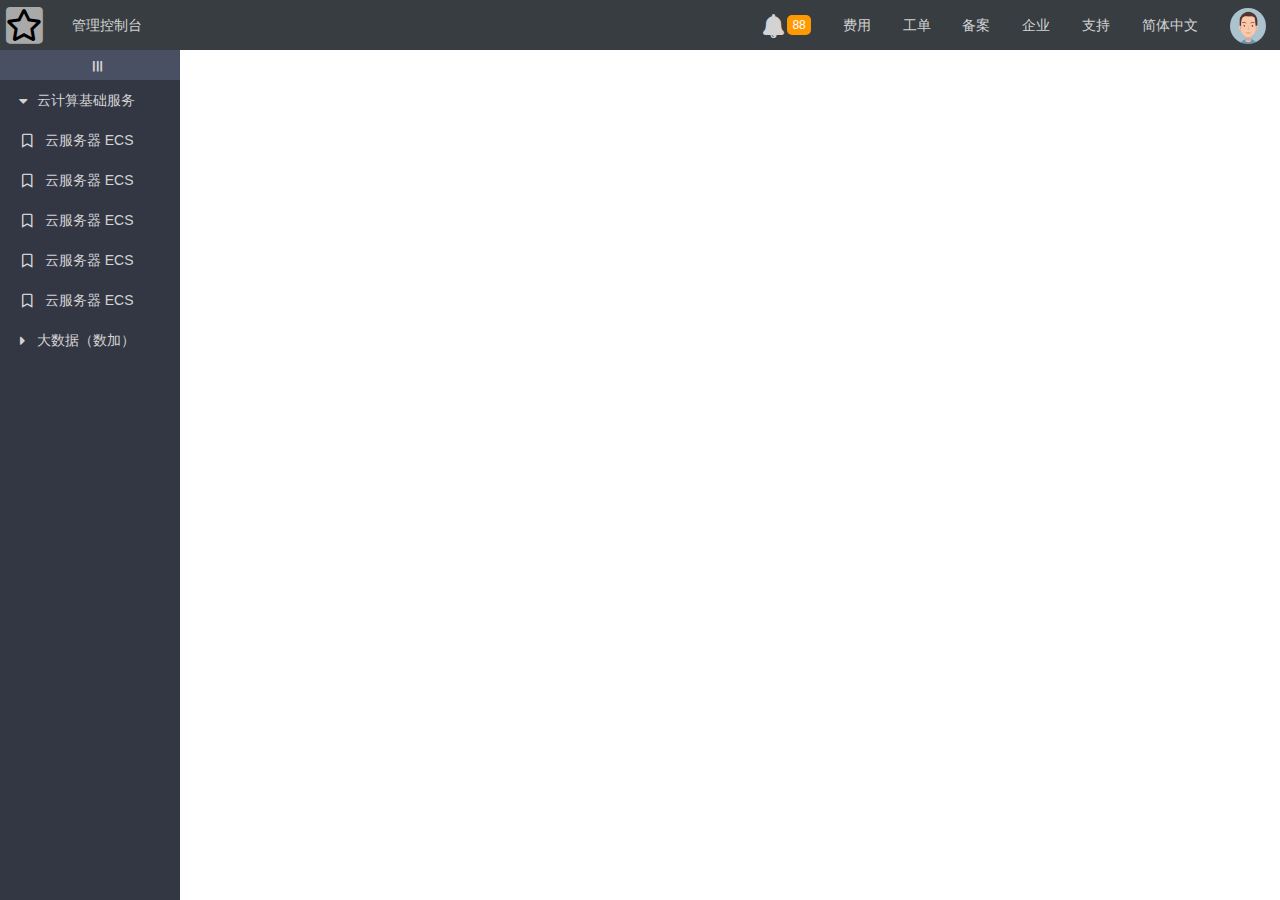
==== console.html @ 64facf03 "2018-03-04" ====
<!DOCTYPE HTML>
<html>

<head>
    <meta charset="utf-8">
    <meta name="renderer" content="webkit|ie-comp|ie-stand">
    <meta http-equiv="X-UA-Compatible" content="IE=edge,chrome=1">
    <meta name="viewport" content="width=device-width,initial-scale=1,minimum-scale=1.0,maximum-scale=1.0,user-scalable=no" />
    <meta http-equiv="Cache-Control" content="no-siteapp" />

    
    <script src="lib/jquery-3.3.1/jquery-3.3.1.min.js"></script>

    <link rel="Bookmark" href="favicon.ico">
    <link rel="Shortcut Icon" href="favicon.ico" />

    <link rel="stylesheet" type="text/css" href="site.css" />

    <title>Simple UI - Console</title>

    <style type="text/css">
        .topbar {
            background-color: #373d41;
            height: 50px;
            width: 100%;
        }

        .topbar .left {
            float: left;
        }

        .topbar .right {
            float: right;
        }

        .topbar .area {
            line-height: 50px;
            height: 50px;
            margin: 0px 2px;
            display: inline-block;
            vertical-align: middle;
            color: white;
            text-align: center;
            font-size: 14px;
            padding: 0px 12px;
            cursor: pointer;
            color: lightgrey;
        }

        .topbar .area:hover {
            background: #2a2f32;
            color: white;
        }

        .topbar .area a {
            color: lightgrey;
            text-decoration-line: none;
        }

        .topbar .area a:hover {
            color: white;
        }

        .topbar .logo {
            width: 50px;
            height: 50px;
            padding: 4px;
        }

        .topbar .logo a,
        .topbar .notice a {
            display: block;
            position: relative;

        }

        .topbar .notice i {
            vertical-align: middle;
            font-size: 24px;
            color: lightgray;
        }

        .topbar .notice-num {
            font-size: 12px;
            color: #fff;
            background: #f90;
            border-radius: 5px;
            padding: 2px 5px;
            display: inline-block;
            margin-top: 15px;
            line-height: 16px;
            vertical-align: top;
            text-align: center;
        }

        .topbar .user {
            width: 36px;
            height: 36px;
            border-radius: 18px;
            vertical-align: middle;
        }

        .sidebar {
            position: fixed;
            width: 180px;
            top: 50px;
            bottom: 0;
            left: 0;
            background-color: #333744;
            z-index: 109;
        }

        .sidebar .fold {
            height: 30px;
            width: 100%;
            background: #4a5064;
            color: lightgray;
            text-align: center;
            line-height: 30px!important;
            font-size: 12px;
            cursor: pointer;
        }

        .sidebar .fold:hover {
            color: white;
        }

        .sidebar .nav {
            width: 100%;
            overflow-x: hidden;
            overflow-y: auto;
        }

        .sidebar .title {
            line-height: 40px;
            cursor: pointer;
            color: lightgray
        }

        .sidebar .title:hover,
        .sidebar a:hover {
            color: white;
        }

        .sidebar i {
            margin: 0 8px 0 20px;
            vertical-align: middle;
        }

        .sidebar .nav{
            overflow: hidden;
        }

        .sidebar .nav ul {
            list-style: none;
            width: 200px;
            margin: 0px;
            padding: 0px;
            transition: height 0.2s ease;   
        }

        .sidebar .nav li{
            line-height: 40px;
            margin-left: 2px;
            padding: 0px;
        }

        .sidebar .nav ul a {
            display: block;
            width: 100%;
            color: lightgray;
            text-decoration-line: none;
        }
        .sidebar .nav ul a:hover{
            color: white;
        }

        .sidebar .nav.collapse{
            display:block;
        }
        .sidebar .nav.collapse ul{
            height: 0px!important;
        }

        .frame {
            position: absolute;
            top: 50px;
            bottom: 0px;
            background-color: #000;
            z-index: 100;
        }
    </style>

    <script>
        function navClick(nav)
        {
            if ($(nav).hasClass("collapse")){
                $(".nav").addClass("collapse");
                $(".nav .title i").removeClass("fa-rotate-90");
                
                $(nav).removeClass("collapse");
                $(nav).find(".title i").addClass("fa-rotate-90");
            }
            else {
                $(nav).addClass("collapse");
                $(nav).find(".title i").removeClass("fa-rotate-90");
            }
        }
    
    </script>
</head>

<body>
    <div class="topbar">
        <div class="left">
            <div class="area logo">
                <a href="index.html">
                    <i class="fas fa-square" style="color:darkgray; font-size:42px; position:absolute; left:0px; top:0px;"></i>
                    <i class="far fa-star" style="color:black; font-size:32px; position:absolute; left:0px; top:5px; "></i>
                </a>
            </div>

            <div class="area">
                <a href="console.html">管理控制台</a>
            </div>
        </div>

        <div class="right">
            <div class="area notice">
                <a href="#">
                    <i class="fas fa-bell"></i>
                    <span class="notice-num">88</span>
                </a>
            </div>

            <div class="area">费用</div>
            <div class="area">工单</div>
            <div class="area">备案</div>
            <div class="area">企业</div>
            <div class="area">支持</div>
            <div class="area">简体中文</div>
            <div class="area">
                <img class="user" src="./res/default_handsome.jpg" />
            </div>
        </div>


    </div>
    <div class="sidebar">
        <div class="fold">
            <i class="fas fa-bars fa-rotate-90"></i>
        </div>

        <div class="nav" id="nav01">

            <div class="title" onclick="navClick(nav01)">
                <i class="fas fa-caret-right fa-rotate-90"></i>
                <span class="sidebar-title-text">云计算基础服务</span>
                <span class="sidebar-manage">
                    <a class="topbar-sidebar-setup"></a>
                </span>
            </div>

            <ul style="height:200px;">
                <li>
                    <a href="#">
                        <i class="far fa-bookmark"></i>
                        <span>云服务器 ECS&nbsp;</span>
                    </a>
                </li>
                <li>
                    <a href="#">
                        <i class="far fa-bookmark"></i>
                        <span>云服务器 ECS&nbsp;</span>
                    </a>
                </li>
                <li>
                    <a href="#">
                        <i class="far fa-bookmark"></i>
                        <span>云服务器 ECS&nbsp;</span>
                    </a>
                </li>
                <li>
                    <a href="#">
                        <i class="far fa-bookmark"></i>
                        <span>云服务器 ECS&nbsp;</span>
                    </a>
                </li>
                <li>
                    <a href="#">
                        <i class="far fa-bookmark"></i>
                        <span>云服务器 ECS&nbsp;</span>
                    </a>
                </li>
            </ul>
        </div>

        <div class="nav collapse" id="nav02">
        
            <div class="title" onclick="navClick(nav02)">
                <i class="fas fa-caret-right"></i>
                <span class="sidebar-title-text">大数据（数加）</span>
                <span class="sidebar-manage">
                    <a class="topbar-sidebar-setup"></a>
                </span>
            </div>
        
            <ul style="height:100px;">
                <li>
                    <a href="#">
                        <i class="far fa-bookmark"></i>
                        <span>云服务器 ECS&nbsp;</span>
                    </a>
                </li>
                <li>
                    <a href="#">
                        <i class="far fa-bookmark"></i>
                        <span>云服务器 ECS&nbsp;</span>
                    </a>
                </li>
            </ul>
        </div>


    </div>

    <div class="frame">
        3
    </div>
</body>

</html>
---- site.css ----
@import url("lib/bootstrap-3.3.7-dist/css/bootstrap.min.css");
@import url("lib/fontawesome-free-5.0.8/css/fontawesome-all.min.css");
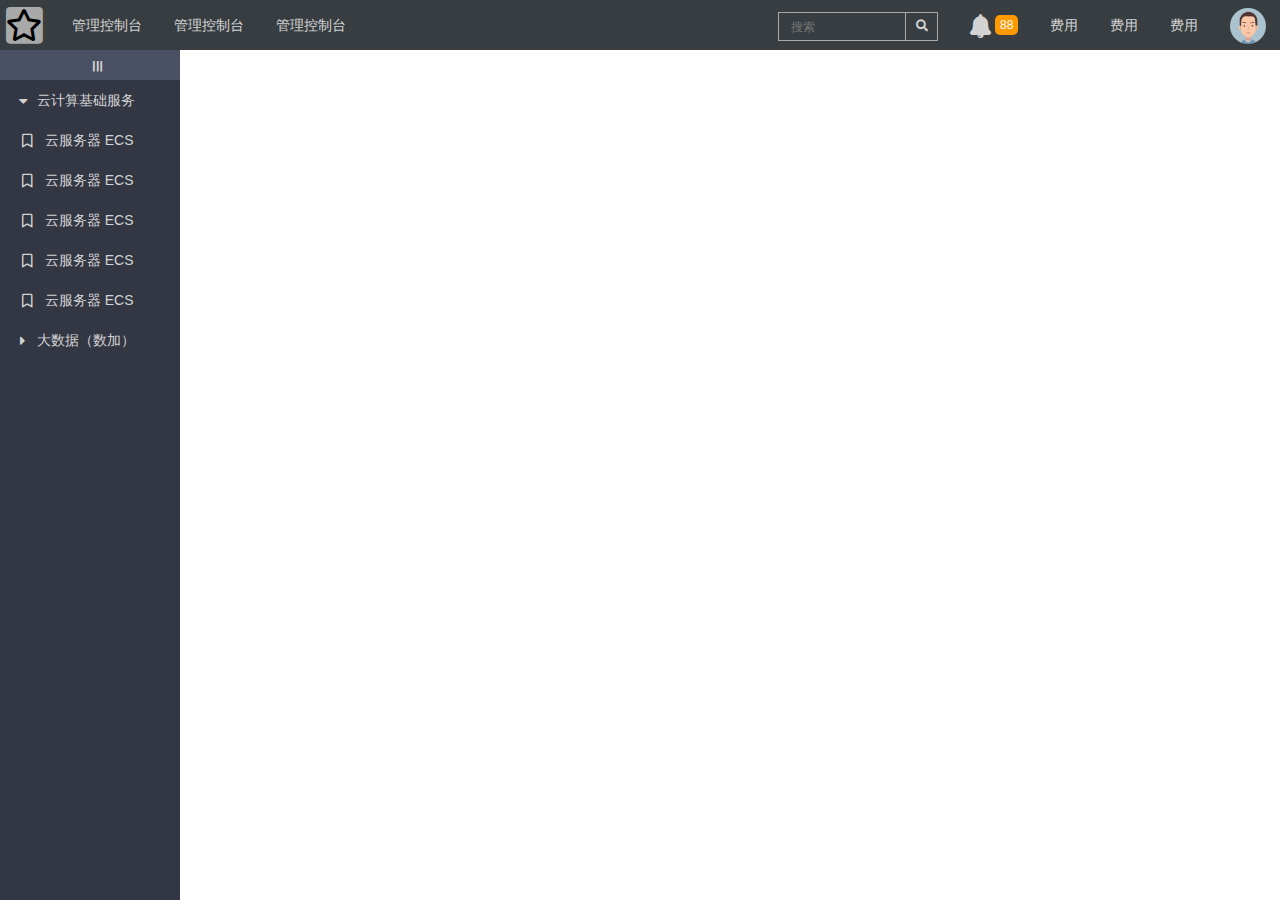
==== commit 8931b146: "2018-03-15" ====
--- a/console.html
+++ b/console.html
@@ -8,206 +8,27 @@
     <meta name="viewport" content="width=device-width,initial-scale=1,minimum-scale=1.0,maximum-scale=1.0,user-scalable=no" />
     <meta http-equiv="Cache-Control" content="no-siteapp" />
 
-    
+
     <script src="lib/jquery-3.3.1/jquery-3.3.1.min.js"></script>
 
     <link rel="Bookmark" href="favicon.ico">
     <link rel="Shortcut Icon" href="favicon.ico" />
 
     <link rel="stylesheet" type="text/css" href="site.css" />
+    <link rel="stylesheet" type="text/css" href="console.css" />
 
     <title>Simple UI - Console</title>
 
-    <style type="text/css">
-        .topbar {
-            background-color: #373d41;
-            height: 50px;
-            width: 100%;
-        }
-
-        .topbar .left {
-            float: left;
-        }
-
-        .topbar .right {
-            float: right;
-        }
-
-        .topbar .area {
-            line-height: 50px;
-            height: 50px;
-            margin: 0px 2px;
-            display: inline-block;
-            vertical-align: middle;
-            color: white;
-            text-align: center;
-            font-size: 14px;
-            padding: 0px 12px;
-            cursor: pointer;
-            color: lightgrey;
-        }
-
-        .topbar .area:hover {
-            background: #2a2f32;
-            color: white;
-        }
-
-        .topbar .area a {
-            color: lightgrey;
-            text-decoration-line: none;
-        }
-
-        .topbar .area a:hover {
-            color: white;
-        }
-
-        .topbar .logo {
-            width: 50px;
-            height: 50px;
-            padding: 4px;
-        }
-
-        .topbar .logo a,
-        .topbar .notice a {
-            display: block;
-            position: relative;
-
-        }
-
-        .topbar .notice i {
-            vertical-align: middle;
-            font-size: 24px;
-            color: lightgray;
-        }
-
-        .topbar .notice-num {
-            font-size: 12px;
-            color: #fff;
-            background: #f90;
-            border-radius: 5px;
-            padding: 2px 5px;
-            display: inline-block;
-            margin-top: 15px;
-            line-height: 16px;
-            vertical-align: top;
-            text-align: center;
-        }
-
-        .topbar .user {
-            width: 36px;
-            height: 36px;
-            border-radius: 18px;
-            vertical-align: middle;
-        }
-
-        .sidebar {
-            position: fixed;
-            width: 180px;
-            top: 50px;
-            bottom: 0;
-            left: 0;
-            background-color: #333744;
-            z-index: 109;
-        }
-
-        .sidebar .fold {
-            height: 30px;
-            width: 100%;
-            background: #4a5064;
-            color: lightgray;
-            text-align: center;
-            line-height: 30px!important;
-            font-size: 12px;
-            cursor: pointer;
-        }
-
-        .sidebar .fold:hover {
-            color: white;
-        }
-
-        .sidebar .nav {
-            width: 100%;
-            overflow-x: hidden;
-            overflow-y: auto;
-        }
-
-        .sidebar .title {
-            line-height: 40px;
-            cursor: pointer;
-            color: lightgray
-        }
-
-        .sidebar .title:hover,
-        .sidebar a:hover {
-            color: white;
-        }
-
-        .sidebar i {
-            margin: 0 8px 0 20px;
-            vertical-align: middle;
-        }
-
-        .sidebar .nav{
-            overflow: hidden;
-        }
-
-        .sidebar .nav ul {
-            list-style: none;
-            width: 200px;
-            margin: 0px;
-            padding: 0px;
-            transition: height 0.2s ease;   
-        }
-
-        .sidebar .nav li{
-            line-height: 40px;
-            margin-left: 2px;
-            padding: 0px;
-        }
-
-        .sidebar .nav ul a {
-            display: block;
-            width: 100%;
-            color: lightgray;
-            text-decoration-line: none;
-        }
-        .sidebar .nav ul a:hover{
-            color: white;
-        }
-
-        .sidebar .nav.collapse{
-            display:block;
-        }
-        .sidebar .nav.collapse ul{
-            height: 0px!important;
-        }
-
-        .frame {
-            position: absolute;
-            top: 50px;
-            bottom: 0px;
-            background-color: #000;
-            z-index: 100;
-        }
-    </style>
-
     <script>
-        function navClick(nav)
-        {
-            if ($(nav).hasClass("collapse")){
-                $(".nav").addClass("collapse");
-                $(".nav .title i").removeClass("fa-rotate-90");
-                
-                $(nav).removeClass("collapse");
-                $(nav).find(".title i").addClass("fa-rotate-90");
-            }
-            else {
-                $(nav).addClass("collapse");
-                $(nav).find(".title i").removeClass("fa-rotate-90");
-            }
-        }
-    
+        $(function () {
+            $(".topbar .area").hover(function (e) {
+                $(".topbar .area").addClass("hide-menu");
+                $(e.target).removeClass("hide-menu");
+            });
+
+        })
     </script>
+
 </head>
 
 <body>
@@ -223,9 +44,25 @@
             <div class="area">
                 <a href="console.html">管理控制台</a>
             </div>
+
+            <div class="area">
+                <a href="console.html">管理控制台</a>
+            </div>
+
+            <div class="area">
+                <a href="console.html">管理控制台</a>
+            </div>
         </div>
 
         <div class="right">
+            <div class="area">
+                <div class="search" id="topbarSearch">
+                    <input type="text" placeholder="搜索" onfocus="$(topbarSearch).addClass('active')" onblur="$(topbarSearch).removeClass('active')"
+                    />
+                    <i class="fas fa-search"></i>
+                </div>
+            </div>
+
             <div class="area notice">
                 <a href="#">
                     <i class="fas fa-bell"></i>
@@ -233,14 +70,102 @@
                 </a>
             </div>
 
-            <div class="area">费用</div>
-            <div class="area">工单</div>
-            <div class="area">备案</div>
-            <div class="area">企业</div>
-            <div class="area">支持</div>
-            <div class="area">简体中文</div>
-            <div class="area">
+            <div class="area hide-menu">
+                <a href="#">费用</a>
+                <ul style="height:160px">
+                    <li>
+                        <a href="#">充值</a>
+                    </li>
+                    <li>
+                        <a href="#">充值</a>
+                    </li>
+                    <li>
+                        <a href="#">充值</a>
+                    </li>
+                    <li>
+                        <span class="separ"></span>
+                        <a href="#">充值</a>
+                    </li>
+                </ul>
+            </div>
+
+            <div class="area hide-menu">
+                <a href="#">费用</a>
+                <ul style="height:160px">
+                    <li>
+                        <a href="#">充值</a>
+                    </li>
+                    <li>
+                        <a href="#">充值</a>
+                    </li>
+                    <li>
+                        <a href="#">充值</a>
+                    </li>
+                    <li>
+                        <span class="separ"></span>
+                        <a href="#">充值</a>
+                    </li>
+                </ul>
+            </div>
+
+            <div class="area hide-menu">
+                <a href="#">费用</a>
+                <ul style="height:120px">
+                    <li>
+                        <a href="#">充值</a>
+                    </li>
+                    <li>
+                        <a href="#">充值</a>
+                    </li>
+                    <li>
+                        <span class="separ"></span>
+                        <a href="#">充值</a>
+                    </li>
+                </ul>
+            </div>
+
+            <div class="area hide-menu">
                 <img class="user" src="./res/default_handsome.jpg" />
+                <div class="user-panel">
+                    <div class="top">
+                        <img class="user" src="./res/default_handsome.jpg" />
+                        <p>puyd@163.com</p>
+                    </div>
+                    <div class="body">
+                        <a href="#">
+                            <i class="fas fa-address-card"></i>
+                            <span>基本资料</span>
+                        </a>
+
+                        <a href="#">
+                            <i class="fas fa-address-card"></i>
+                            <span>基本资料</span>
+                        </a>
+
+                        <a href="#">
+                            <i class="fas fa-address-card"></i>
+                            <span>基本资料</span>
+                        </a>
+
+                        <a href="#">
+                            <i class="fas fa-address-card"></i>
+                            <span>基本资料</span>
+                        </a>
+                        <a href="#">
+                            <i class="fas fa-address-card"></i>
+                            <span>基本资料</span>
+                        </a>
+                        <a href="#">
+                            <i class="fas fa-address-card"></i>
+                            <span>基本资料</span>
+                        </a>
+
+                    </div>
+                    <div class="bottom">
+                        <a href="index.html">退出管理控制台</a>
+                    </div>
+
+                </div>
             </div>
         </div>
 
@@ -251,10 +176,10 @@
             <i class="fas fa-bars fa-rotate-90"></i>
         </div>
 
-        <div class="nav" id="nav01">
-
-            <div class="title" onclick="navClick(nav01)">
-                <i class="fas fa-caret-right fa-rotate-90"></i>
+        <div class="nav">
+
+            <div class="title" onclick="$(this).parent('.nav').toggleClass('collapse')">
+                <i class="fas fa-caret-right"></i>
                 <span class="sidebar-title-text">云计算基础服务</span>
                 <span class="sidebar-manage">
                     <a class="topbar-sidebar-setup"></a>
@@ -295,16 +220,16 @@
             </ul>
         </div>
 
-        <div class="nav collapse" id="nav02">
-        
-            <div class="title" onclick="navClick(nav02)">
+        <div class="nav collapse">
+
+            <div class="title" onclick="$(this).parent('.nav').toggleClass('collapse')">
                 <i class="fas fa-caret-right"></i>
                 <span class="sidebar-title-text">大数据（数加）</span>
                 <span class="sidebar-manage">
                     <a class="topbar-sidebar-setup"></a>
                 </span>
             </div>
-        
+
             <ul style="height:100px;">
                 <li>
                     <a href="#">
--- a/console.css
+++ b/console.css
@@ -0,0 +1,358 @@
+.topbar {
+    background-color: #373d41;
+    height: 50px;
+    width: 100%;
+}
+
+.topbar .left {
+    float: left;
+}
+
+.topbar .right {
+    float: right;
+}
+
+.topbar .area {
+    line-height: 50px;
+    height: 50px;
+    margin: 0px 2px;
+    display: inline-block;
+    vertical-align: middle;
+    color: white;
+    text-align: center;
+    font-size: 14px;
+    padding: 0px 12px;
+    cursor: pointer;
+    color: lightgrey;
+    position: relative;
+}
+
+.topbar .area:hover {
+    background: #2a2f32;
+}
+
+.topbar .area a {
+    color: lightgrey;
+    text-decoration-line: none;
+}
+
+.topbar .area a:hover {
+    color: white;
+}
+
+.topbar .area>ul{
+    position: absolute;
+    list-style: none;
+    top: 100%;
+    right: 0px;
+    width: 140px;
+    overflow: hidden;
+    color: black;
+    background: white;
+    z-index: 10;
+    border: 1px solid darkgray;
+    text-align: left;
+    padding: 0px;
+    transition: height 0.2s ease;
+}
+
+.topbar .area.hide-menu>ul{
+    border: none;
+    height:0!important;
+    
+}
+
+.topbar .area>ul>li{
+    position: relative;
+    line-height: 40px;
+}
+
+.topbar .area>ul>li>.separ{
+    display: block;
+    position: absolute;
+    top: 0px;
+    left: 0px;
+    height: 1px;
+    width: 100%;
+    background: lightgray;
+}
+
+.topbar .area>ul>li>a{
+    display: block;
+    padding: 0px 16px;
+    color: black;
+}
+
+.topbar .area>ul>li>a:hover{
+    background-color: lightgray;
+    color: black;
+}
+
+.topbar .logo {
+    width: 50px;
+    height: 50px;
+    padding: 4px;
+}
+
+.topbar .logo a,
+.topbar .notice a {
+    display: block;
+    position: relative;
+
+}
+
+.topbar .notice i {
+    vertical-align: middle;
+    font-size: 24px;
+    color: lightgray;
+}
+
+.topbar .notice-num {
+    font-size: 12px;
+    color: #fff;
+    background: #f90;
+    border-radius: 5px;
+    padding: 2px 5px;
+    display: inline-block;
+    margin-top: 15px;
+    line-height: 16px;
+    vertical-align: top;
+    text-align: center;
+}
+
+.topbar .area .user {
+    width: 36px;
+    height: 36px;
+    border-radius: 18px;
+    vertical-align: middle;
+}
+
+.topbar .area .user-panel{
+    position: absolute;
+    display: block;
+    top:100%;
+    right: 0px;
+    width: 270px;
+    height: 310px;
+    border: 1px solid lightgray;
+    overflow: hidden;
+    transition: height 0.2s ease;
+}
+
+.topbar .area.hide-menu .user-panel{
+    height: 0px!important;
+    border: none;
+}
+
+.topbar .area .user-panel .top{
+    display: block;
+    width:100%;
+    line-height: 50px;
+    cursor: default;
+}
+
+.topbar .area .user-panel .top p{
+    line-height: 12px;
+    font-size: 12px;
+    color: black;
+}
+
+.topbar .area .user-panel .body{
+    display: block;
+    width:100%;
+    padding: 2px;
+    text-align: center;
+    border-top: 1px solid lightgray;
+    border-bottom: 1px solid lightgray;
+}
+
+.topbar .area .user-panel .body a{
+    display: inline-block;
+    width: 30%;
+    padding: 8px;
+    color: #808080;
+}
+
+.topbar .area .user-panel .body a i{
+    display: block;
+    font-size: 24px;
+    line-height: 50px;
+}
+
+.topbar .area .user-panel .body a span{
+    display: block;
+    font-size: 12px;
+    line-height: 16px;
+}
+
+.topbar .area .user-panel .body a:hover{
+    background-color: #f5f5f5;
+}
+
+.topbar .area .user-panel .bottom{
+    display: block;
+    width:100%;
+    background: lightgray;
+    height: 50px;
+    line-height: 50px;
+}
+
+.topbar .area .user-panel .bottom a{
+    color: #808080;
+}
+
+.topbar .area .user-panel .bottom a:hover{
+    color: black;
+}
+
+
+.topbar .search{
+    width: 160px;
+    position: relative;
+    line-height: 26px;
+    border:1px solid darkgrey;
+    margin: 12px 0px;
+    text-align: left;
+    transition: width 0.2s ease;
+}
+
+.topbar .search:hover,
+.topbar .search.active
+{
+    border-color: aqua;
+    background: black;
+    width: 280px;
+}
+
+.topbar .search input {
+    font-size: 12px;
+    box-sizing: border-box;
+    outline: none;
+    width: 100%;
+    padding: 0px 12px;
+    border: none;
+    background-color: transparent;
+    color: #fff;
+}
+
+.topbar .search i{
+    position: absolute;
+    right: 0px;
+    top: 0px;
+    height: 100%;
+    width: 32px;
+    font-size: 12px;
+    line-height: 26px;
+    text-align: center;
+    border-left: 1px solid darkgray;;
+}
+
+.topbar .search:hover i{
+    color: white;
+}
+
+
+.sidebar {
+    position: fixed;
+    width: 180px;
+    top: 50px;
+    bottom: 0;
+    left: 0;
+    background-color: #333744;
+    z-index: 109;
+    overflow: hidden;
+}
+
+.sidebar .fold {
+    height: 30px;
+    width: 100%;
+    background: #4a5064;
+    color: lightgray;
+    text-align: center;
+    line-height: 30px!important;
+    font-size: 12px;
+    cursor: pointer;
+}
+
+.sidebar .fold:hover {
+    color: white;
+}
+
+.sidebar .nav {
+    width: 100%;
+    overflow-x: hidden;
+    overflow-y: auto;
+}
+
+.sidebar .title {
+    line-height: 40px;
+    cursor: pointer;
+    color: lightgray
+}
+
+.sidebar .title:hover,
+.sidebar a:hover {
+    color: white;
+}
+
+.sidebar i {
+    margin: 0 8px 0 20px;
+    vertical-align: middle;
+}
+
+.sidebar .nav {
+    overflow: hidden;
+}
+
+.sidebar .nav ul {
+    list-style: none;
+    width: 200px;
+    margin: 0px;
+    padding: 0px;
+    transition: height 0.2s ease;
+}
+
+.sidebar .nav li {
+    line-height: 40px;
+    margin-left: 2px;
+    padding: 0px;
+}
+
+.sidebar .nav ul a {
+    display: block;
+    width: 100%;
+    color: lightgray;
+    text-decoration-line: none;
+}
+
+.sidebar .nav ul a:hover,
+.sidebar .nav ul a.active
+{
+    color: white;
+    background-color: rgb(0, 193, 222);
+}
+
+.sidebar .nav .title i{
+    transform: rotate(90deg);
+}
+
+.sidebar .nav.collapse {
+    display: block;
+}
+
+.sidebar .nav.collapse ul {
+    height: 0px!important;
+}
+
+.sidebar .nav.nav.collapse .title i{
+    transform: rotate(0deg);
+}
+
+
+.frame {
+    position: absolute;
+    top: 50px;
+    bottom: 0px;
+    background-color: #000;
+    z-index: 100;
+}
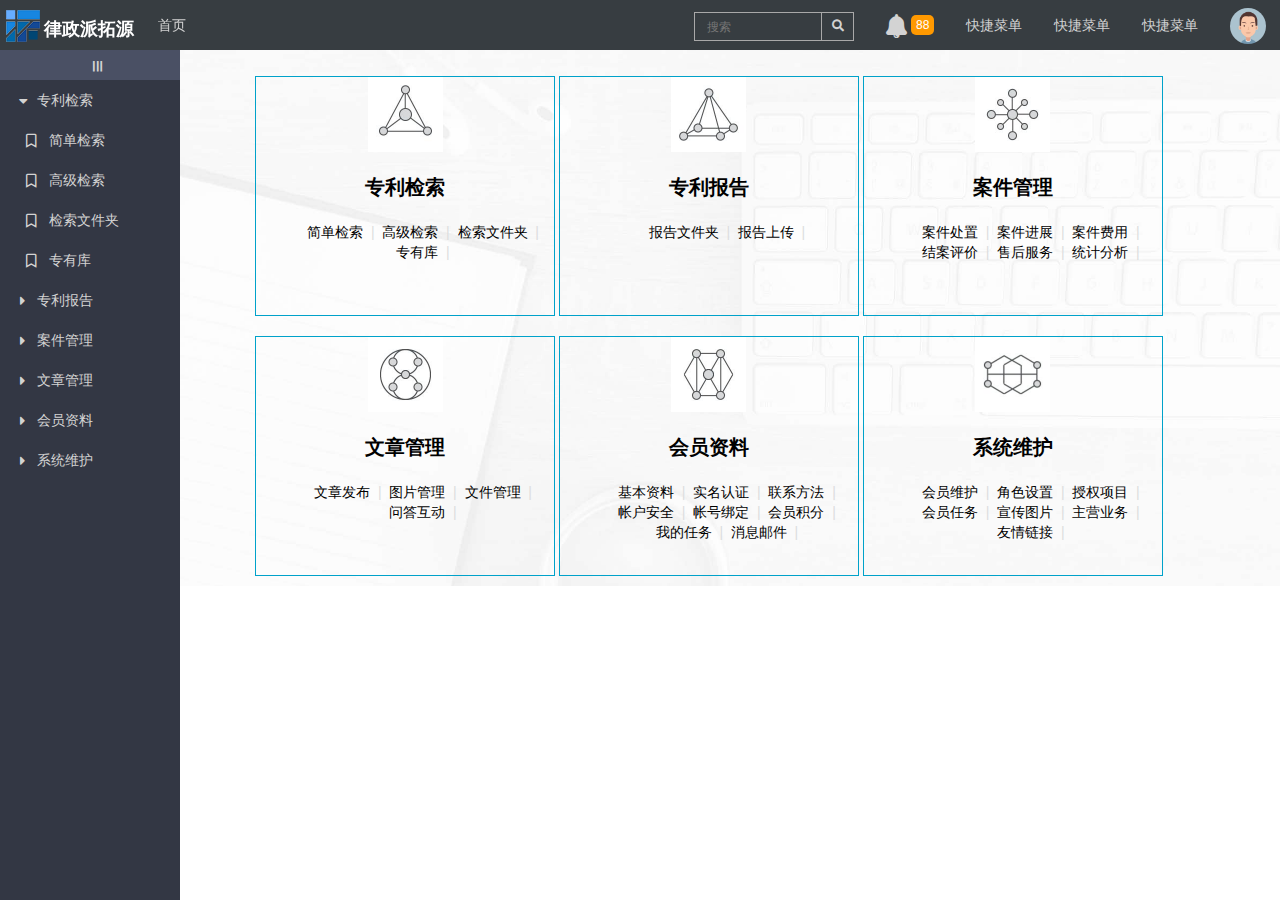
==== commit 1df80842: "2018-03-20" ====
--- a/console.html
+++ b/console.html
@@ -21,9 +21,39 @@
 
     <script>
         $(function () {
-            $(".topbar .area").hover(function (e) {
-                $(".topbar .area").addClass("hide-menu");
-                $(e.target).removeClass("hide-menu");
+            $(".topbar .area").hover((e)=>{
+                var t=e.currentTarget;
+                $(t).removeClass("hide-menu");
+            });
+
+            $(".topbar .area").mouseleave((e)=>{
+                var t=e.currentTarget;
+                $(t).addClass("hide-menu")
+            });
+
+            $(".topbar .area>ul").each((idx,elem)=>{
+                var ul=$(elem);
+                var cnt=ul.children("li").length;
+                var h=cnt*40;
+                ul.css("height",h+"px");
+            });
+
+            
+            $(".sidebar .nav>ul").each((idx,elem)=>{
+                var ul=$(elem);
+                var cnt=ul.children("li").length;
+                var h=cnt*40;
+                ul.css("height",h+"px");
+            });
+
+            $(".sidebar .nav>.title").click((e)=>{
+                var nav=$(e.currentTarget).parent('.nav');
+                var o=nav.hasClass('collapse');
+                $(".sidebar .nav").addClass('collapse');
+                if (o){
+                    nav.removeClass('collapse');
+                }
+                
             });
 
         })
@@ -36,11 +66,20 @@
         <div class="left">
             <div class="area logo">
                 <a href="index.html">
+                    <img src="res/logo-nav.png" style="position: relative; top:-5px"/>
+                    <span>律政派拓源</span>
+                    <!-- 
                     <i class="fas fa-square" style="color:darkgray; font-size:42px; position:absolute; left:0px; top:0px;"></i>
-                    <i class="far fa-star" style="color:black; font-size:32px; position:absolute; left:0px; top:5px; "></i>
+                    <i class="far fa-star" style="color:black; font-size:32px; position:absolute; left:0px; top:5px; "></i> 
+                    -->
                 </a>
             </div>
 
+            <div class="area">
+                <a href="console.html">首页</a>
+            </div>
+
+            <!--
             <div class="area">
                 <a href="console.html">管理控制台</a>
             </div>
@@ -48,10 +87,7 @@
             <div class="area">
                 <a href="console.html">管理控制台</a>
             </div>
-
-            <div class="area">
-                <a href="console.html">管理控制台</a>
-            </div>
+            -->
         </div>
 
         <div class="right">
@@ -63,63 +99,104 @@
                 </div>
             </div>
 
-            <div class="area notice">
+            <div class="area notice hide-menu">
                 <a href="#">
                     <i class="fas fa-bell"></i>
                     <span class="notice-num">88</span>
                 </a>
+
+                <div class="notice-panel">
+                    <div class="arrow"></div>
+                    <div class="wrap">
+                        <div class="notice-header">
+                            <span>站内消息通知</span>
+                            <a href="#">消息接收管理</a>
+                        </div>
+
+                        <ul>
+                            <li class="">
+                                <a href="#">
+                                    <span class="notice-link">【开年首推】采购季全站大发送，多重优惠享不停！</span>
+                                    <span class="notice-time">2018-03-13 18:36</span>
+                                </a>
+                            </li>
+                            <li class="">
+                                <a href="#">
+                                    <span class="notice-link">【开年首推】采购季全站大发送，多重优惠享不停！</span>
+                                    <span class="notice-time">2018-03-13 18:36</span>
+                                </a>
+                            </li>
+                            <li class="">
+                                <a href="#">
+                                    <span class="notice-link">【开年首推】采购季全站大发送，多重优惠享不停！</span>
+                                    <span class="notice-time">2018-03-13 18:36</span>
+                                </a>
+                            </li>
+                            <li class="">
+                                <a href="#">
+                                    <span class="notice-link">【开年首推】采购季全站大发送，多重优惠享不停！</span>
+                                    <span class="notice-time">2018-03-13 18:36</span>
+                                </a>
+                            </li>
+                        </ul>
+                        <div class="bottom">
+                            <a href="#">查看更多</a>
+                        </div>
+
+                    </div>
+                </div>
             </div>
 
             <div class="area hide-menu">
-                <a href="#">费用</a>
+                <a href="#">快捷菜单</a>
                 <ul style="height:160px">
                     <li>
-                        <a href="#">充值</a>
-                    </li>
-                    <li>
-                        <a href="#">充值</a>
-                    </li>
-                    <li>
-                        <a href="#">充值</a>
+                        <a href="#">快捷方式1</a>
+                    </li>
+                    <li>
+                        <a href="#">快捷方式2</a>
+                    </li>
+                    <li>
+                        <a href="#">快捷方式3</a>
                     </li>
                     <li>
                         <span class="separ"></span>
-                        <a href="#">充值</a>
+                        <a href="#">快捷方式4</a>
                     </li>
                 </ul>
             </div>
 
             <div class="area hide-menu">
-                <a href="#">费用</a>
+                <a href="#">快捷菜单</a>
                 <ul style="height:160px">
                     <li>
-                        <a href="#">充值</a>
-                    </li>
-                    <li>
-                        <a href="#">充值</a>
-                    </li>
-                    <li>
-                        <a href="#">充值</a>
+                        <a href="#">快捷方式1</a>
+                    </li>
+                    <li>
+                        <a href="#">快捷方式2</a>
+                    </li>
+                    <li>
+                        <a href="#">快捷方式3</a>
                     </li>
                     <li>
                         <span class="separ"></span>
-                        <a href="#">充值</a>
+                        <a href="#">快捷方式4</a>
                     </li>
                 </ul>
             </div>
 
             <div class="area hide-menu">
-                <a href="#">费用</a>
+                <a href="#">快捷菜单</a>
                 <ul style="height:120px">
                     <li>
-                        <a href="#">充值</a>
-                    </li>
-                    <li>
-                        <a href="#">充值</a>
+                        <a href="#">快捷方式1</a>
+                    </li>
+                    <li>
+                        <a href="#">快捷方式2</a>
                     </li>
                     <li>
                         <span class="separ"></span>
-                        <a href="#">充值</a>
+                        <a href="#">快捷方式3</a>
                     </li>
                 </ul>
             </div>
@@ -178,80 +255,121 @@
 
         <div class="nav">
 
-            <div class="title" onclick="$(this).parent('.nav').toggleClass('collapse')">
-                <i class="fas fa-caret-right"></i>
-                <span class="sidebar-title-text">云计算基础服务</span>
-                <span class="sidebar-manage">
-                    <a class="topbar-sidebar-setup"></a>
-                </span>
-            </div>
-
-            <ul style="height:200px;">
+            <div class="title">
+                <i class="fas fa-caret-right"></i>
+                <span class="sidebar-title-text">专利检索</span>
+            </div>
+
+            <ul>
                 <li>
                     <a href="#">
                         <i class="far fa-bookmark"></i>
-                        <span>云服务器 ECS&nbsp;</span>
+                        <span>简单检索</span>
                     </a>
                 </li>
                 <li>
                     <a href="#">
                         <i class="far fa-bookmark"></i>
-                        <span>云服务器 ECS&nbsp;</span>
+                        <span>高级检索</span>
                     </a>
                 </li>
                 <li>
                     <a href="#">
                         <i class="far fa-bookmark"></i>
-                        <span>云服务器 ECS&nbsp;</span>
+                        <span>检索文件夹</span>
                     </a>
                 </li>
                 <li>
                     <a href="#">
                         <i class="far fa-bookmark"></i>
-                        <span>云服务器 ECS&nbsp;</span>
+                        <span>专有库</span>
                     </a>
                 </li>
-                <li>
-                    <a href="#">
-                        <i class="far fa-bookmark"></i>
-                        <span>云服务器 ECS&nbsp;</span>
-                    </a>
-                </li>
-            </ul>
-        </div>
-
-        <div class="nav collapse">
-
-            <div class="title" onclick="$(this).parent('.nav').toggleClass('collapse')">
-                <i class="fas fa-caret-right"></i>
-                <span class="sidebar-title-text">大数据（数加）</span>
-                <span class="sidebar-manage">
-                    <a class="topbar-sidebar-setup"></a>
-                </span>
-            </div>
-
-            <ul style="height:100px;">
-                <li>
-                    <a href="#">
-                        <i class="far fa-bookmark"></i>
-                        <span>云服务器 ECS&nbsp;</span>
-                    </a>
-                </li>
-                <li>
-                    <a href="#">
-                        <i class="far fa-bookmark"></i>
-                        <span>云服务器 ECS&nbsp;</span>
-                    </a>
-                </li>
-            </ul>
-        </div>
-
+            </ul>
+        </div>
+
+        <div class="nav collapse">
+            <div class="title">
+                <i class="fas fa-caret-right"></i>
+                <span class="sidebar-title-text">专利报告</span>
+            </div>
+            <ul>
+                <li><a href="#"><i class="far fa-bookmark"></i><span>报告文件夹</span></a></li>
+                <li><a href="#"><i class="far fa-bookmark"></i><span>报告上传</span></a></li>
+            </ul>
+        </div>
+
+        <div class="nav collapse">
+            <div class="title">
+                <i class="fas fa-caret-right"></i>
+                <span class="sidebar-title-text">案件管理</span>
+            </div>
+            <ul>
+                <li><a href="#"><i class="far fa-bookmark"></i><span>案件处置</span></a></li>
+                <li><a href="#"><i class="far fa-bookmark"></i><span>案件进展</span></a></li>
+                <li><a href="#"><i class="far fa-bookmark"></i><span>案件费用</span></a></li>
+                <li><a href="#"><i class="far fa-bookmark"></i><span>案件评价</span></a></li>
+                <li><a href="#"><i class="far fa-bookmark"></i><span>售后服务</span></a></li>
+                <li><a href="#"><i class="far fa-bookmark"></i><span>统计分析</span></a></li>
+            </ul>
+        </div>
+
+        <div class="nav collapse">
+            <div class="title">
+                <i class="fas fa-caret-right"></i>
+                <span class="sidebar-title-text">文章管理</span>
+            </div>
+            <ul>
+                <li><a href="#"><i class="far fa-bookmark"></i><span>文章发布</span></a></li>
+                <li><a href="#"><i class="far fa-bookmark"></i><span>图片管理</span></a></li>
+                <li><a href="#"><i class="far fa-bookmark"></i><span>文件管理</span></a></li>
+                <li><a href="#"><i class="far fa-bookmark"></i><span>问答互动</span></a></li>
+            </ul>
+        </div>
+
+        <div class="nav collapse">
+            <div class="title">
+                <i class="fas fa-caret-right"></i>
+                <span class="sidebar-title-text">会员资料</span>
+            </div>
+            <ul>
+                <li><a href="#"><i class="far fa-bookmark"></i><span>基本资料</span></a></li>
+                <li><a href="#"><i class="far fa-bookmark"></i><span>实名认证</span></a></li>
+                <li><a href="#"><i class="far fa-bookmark"></i><span>联系方法</span></a></li>
+                <li><a href="#"><i class="far fa-bookmark"></i><span>账户安全</span></a></li>
+                <li><a href="#"><i class="far fa-bookmark"></i><span>账户绑定</span></a></li>
+                <li><a href="#"><i class="far fa-bookmark"></i><span>会员积分</span></a></li>
+                <li><a href="#"><i class="far fa-bookmark"></i><span>我的任务</span></a></li>
+                <li><a href="#"><i class="far fa-bookmark"></i><span>消息邮件</span></a></li>
+            </ul>
+        </div>
+
+        <div class="nav collapse">
+            <div class="title">
+                <i class="fas fa-caret-right"></i>
+                <span class="sidebar-title-text">系统维护</span>
+            </div>
+            <ul>
+                <li><a href="#"><i class="far fa-bookmark"></i><span>会员维护</span></a></li>
+                <li><a href="#"><i class="far fa-bookmark"></i><span>角色设置</span></a></li>
+                <li><a href="#"><i class="far fa-bookmark"></i><span>授权项目</span></a></li>
+                <li><a href="#"><i class="far fa-bookmark"></i><span>会员任务</span></a></li>
+                <li><a href="#"><i class="far fa-bookmark"></i><span>宣传图片</span></a></li>
+                <li><a href="#"><i class="far fa-bookmark"></i><span>主营业务</span></a></li>
+                <li><a href="#"><i class="far fa-bookmark"></i><span>友情链接</span></a></li>
+            </ul>
+        </div>
+
+        
 
     </div>
 
     <div class="frame">
-        3
+        <iframe src="desktop.html" style="width:100%;height:800px" frameborder="0">
+        
+        </iframe>
     </div>
+    
 </body>
 
 </html>--- a/console.css
+++ b/console.css
@@ -1,4 +1,6 @@
 .topbar {
+    position: fixed;
+    top: 0px;
     background-color: #373d41;
     height: 50px;
     width: 100%;
@@ -40,7 +42,7 @@
     color: white;
 }
 
-.topbar .area>ul{
+.topbar .area>ul {
     position: absolute;
     list-style: none;
     top: 100%;
@@ -56,18 +58,17 @@
     transition: height 0.2s ease;
 }
 
-.topbar .area.hide-menu>ul{
+.topbar .area.hide-menu>ul {
     border: none;
-    height:0!important;
-    
-}
-
-.topbar .area>ul>li{
+    height: 0!important;
+}
+
+.topbar .area>ul>li {
     position: relative;
     line-height: 40px;
 }
 
-.topbar .area>ul>li>.separ{
+.topbar .area>ul>li>.separ {
     display: block;
     position: absolute;
     top: 0px;
@@ -77,28 +78,32 @@
     background: lightgray;
 }
 
-.topbar .area>ul>li>a{
+.topbar .area>ul>li>a {
     display: block;
     padding: 0px 16px;
     color: black;
 }
 
-.topbar .area>ul>li>a:hover{
+.topbar .area>ul>li>a:hover {
     background-color: lightgray;
     color: black;
 }
 
 .topbar .logo {
-    width: 50px;
+    width: auto;
     height: 50px;
     padding: 4px;
 }
 
-.topbar .logo a,
-.topbar .notice a {
+.topbar .logo span {
+    font-weight: bold;
+    font-size: 18px;
+    color: white;
+}
+
+.topbar .logo a, .topbar .notice a {
     display: block;
     position: relative;
-
 }
 
 .topbar .notice i {
@@ -120,6 +125,116 @@
     text-align: center;
 }
 
+.topbar .area .notice-panel {
+    position: absolute;
+    display: block;
+    top: 100%;
+    left: 50%;
+    transform: translateX(-50%);
+    width: 300px;
+    border: 1px solid lightgray;
+    transition: height 0.2s ease;
+}
+
+.topbar .area .notice-panel .arrow {
+    position: absolute;
+    left: 50%;
+    transform: translateX(-50%);
+    border-left: 6px solid transparent;
+    border-right: 6px solid transparent;
+    border-bottom: 6px solid #eaedf1;
+    top: -6px;
+}
+
+.topbar .area .notice-panel .wrap {
+    display: block;
+    width: 100%;
+    height: 300px;
+    overflow: hidden;
+    transition: height 0.2s ease;
+}
+
+.topbar .area.hide-menu .notice-panel {
+    border: none;
+}
+
+.topbar .area.hide-menu .notice-panel .arrow {
+    display: none;
+}
+
+.topbar .area.hide-menu .notice-panel .wrap {
+    height: 0px;
+}
+
+.topbar .area .notice-header {
+    height: 50px;
+    background-color: #eaedf1;
+    padding: 0 15px;
+    line-height: 50px;
+    color: #333;
+    font-size: 14px;
+}
+
+.topbar .area .notice-header span{
+    display: block-inline;
+    float: left;
+}
+
+.topbar .area .notice-header a{
+    display: block-inline;
+    float: right;
+    font-size: 13px;
+    color: darkturquoise;
+}
+
+.topbar .area .notice-panel .wrap ul{
+    display: block;
+    width: 100%;
+    list-style: none;
+    padding: 0px;
+    margin: 0px;
+    overflow: hidden;
+}
+
+.topbar .area .notice-panel li a{
+    display: block;
+    width: 100%;
+    padding: 0px 15px;
+    overflow: hidden;
+    text-align: left;
+    line-height: 25px;
+    font-size: 12px;
+    border-bottom: 1px solid lightgray;
+}
+
+.topbar .area .notice-link{
+    display: block;
+    color: darkturquoise;
+    width: 100%;
+    white-space:nowrap;  
+}
+
+.topbar .area .notice-time{
+    display: block;
+    width: 100%;
+    color: black;
+    text-align: right;
+}
+
+.topbar .area .notice-panel .bottom{
+    display: block;
+    width: 100%;
+    background: #eaedf1;
+    height: 50px;
+    line-height: 50px;
+}
+
+.topbar .area .notice-panel .bottom a{
+    color: darkturquoise;
+    font-size: 14px;
+    text-decoration-style: none;
+}
+
 .topbar .area .user {
     width: 36px;
     height: 36px;
@@ -127,98 +242,96 @@
     vertical-align: middle;
 }
 
-.topbar .area .user-panel{
-    position: absolute;
-    display: block;
-    top:100%;
+.topbar .area .user-panel {
+    position: absolute;
+    display: block;
+    top: 100%;
     right: 0px;
     width: 270px;
     height: 310px;
     border: 1px solid lightgray;
+    background-color: white;
     overflow: hidden;
     transition: height 0.2s ease;
 }
 
-.topbar .area.hide-menu .user-panel{
+.topbar .area.hide-menu .user-panel {
     height: 0px!important;
     border: none;
 }
 
-.topbar .area .user-panel .top{
-    display: block;
-    width:100%;
+.topbar .area .user-panel .top {
+    display: block;
+    width: 100%;
     line-height: 50px;
     cursor: default;
 }
 
-.topbar .area .user-panel .top p{
+.topbar .area .user-panel .top p {
     line-height: 12px;
     font-size: 12px;
     color: black;
 }
 
-.topbar .area .user-panel .body{
-    display: block;
-    width:100%;
+.topbar .area .user-panel .body {
+    display: block;
+    width: 100%;
     padding: 2px;
     text-align: center;
     border-top: 1px solid lightgray;
     border-bottom: 1px solid lightgray;
 }
 
-.topbar .area .user-panel .body a{
+.topbar .area .user-panel .body a {
     display: inline-block;
     width: 30%;
     padding: 8px;
     color: #808080;
 }
 
-.topbar .area .user-panel .body a i{
+.topbar .area .user-panel .body a i {
     display: block;
     font-size: 24px;
     line-height: 50px;
 }
 
-.topbar .area .user-panel .body a span{
+.topbar .area .user-panel .body a span {
     display: block;
     font-size: 12px;
     line-height: 16px;
 }
 
-.topbar .area .user-panel .body a:hover{
+.topbar .area .user-panel .body a:hover {
     background-color: #f5f5f5;
 }
 
-.topbar .area .user-panel .bottom{
-    display: block;
-    width:100%;
+.topbar .area .user-panel .bottom {
+    display: block;
+    width: 100%;
     background: lightgray;
     height: 50px;
     line-height: 50px;
 }
 
-.topbar .area .user-panel .bottom a{
+.topbar .area .user-panel .bottom a {
     color: #808080;
 }
 
-.topbar .area .user-panel .bottom a:hover{
-    color: black;
-}
-
-
-.topbar .search{
+.topbar .area .user-panel .bottom a:hover {
+    color: black;
+}
+
+.topbar .search {
     width: 160px;
     position: relative;
     line-height: 26px;
-    border:1px solid darkgrey;
+    border: 1px solid darkgrey;
     margin: 12px 0px;
     text-align: left;
     transition: width 0.2s ease;
 }
 
-.topbar .search:hover,
-.topbar .search.active
-{
+.topbar .search:hover, .topbar .search.active {
     border-color: aqua;
     background: black;
     width: 280px;
@@ -235,7 +348,7 @@
     color: #fff;
 }
 
-.topbar .search i{
+.topbar .search i {
     position: absolute;
     right: 0px;
     top: 0px;
@@ -244,13 +357,13 @@
     font-size: 12px;
     line-height: 26px;
     text-align: center;
-    border-left: 1px solid darkgray;;
-}
-
-.topbar .search:hover i{
-    color: white;
-}
-
+    border-left: 1px solid darkgray;
+    ;
+}
+
+.topbar .search:hover i {
+    color: white;
+}
 
 .sidebar {
     position: fixed;
@@ -260,7 +373,7 @@
     left: 0;
     background-color: #333744;
     z-index: 109;
-    overflow: hidden;
+    overflow: auto;
 }
 
 .sidebar .fold {
@@ -290,8 +403,7 @@
     color: lightgray
 }
 
-.sidebar .title:hover,
-.sidebar a:hover {
+.sidebar .title:hover, .sidebar a:hover {
     color: white;
 }
 
@@ -314,7 +426,7 @@
 
 .sidebar .nav li {
     line-height: 40px;
-    margin-left: 2px;
+    margin-left: 6px;
     padding: 0px;
 }
 
@@ -325,14 +437,12 @@
     text-decoration-line: none;
 }
 
-.sidebar .nav ul a:hover,
-.sidebar .nav ul a.active
-{
+.sidebar .nav ul a:hover, .sidebar .nav ul a.active {
     color: white;
     background-color: rgb(0, 193, 222);
 }
 
-.sidebar .nav .title i{
+.sidebar .nav .title i {
     transform: rotate(90deg);
 }
 
@@ -344,15 +454,11 @@
     height: 0px!important;
 }
 
-.sidebar .nav.nav.collapse .title i{
+.sidebar .nav.nav.collapse .title i {
     transform: rotate(0deg);
 }
 
-
 .frame {
-    position: absolute;
-    top: 50px;
-    bottom: 0px;
-    background-color: #000;
-    z-index: 100;
-}
+    padding-left: 180px;
+    width: 100%;
+}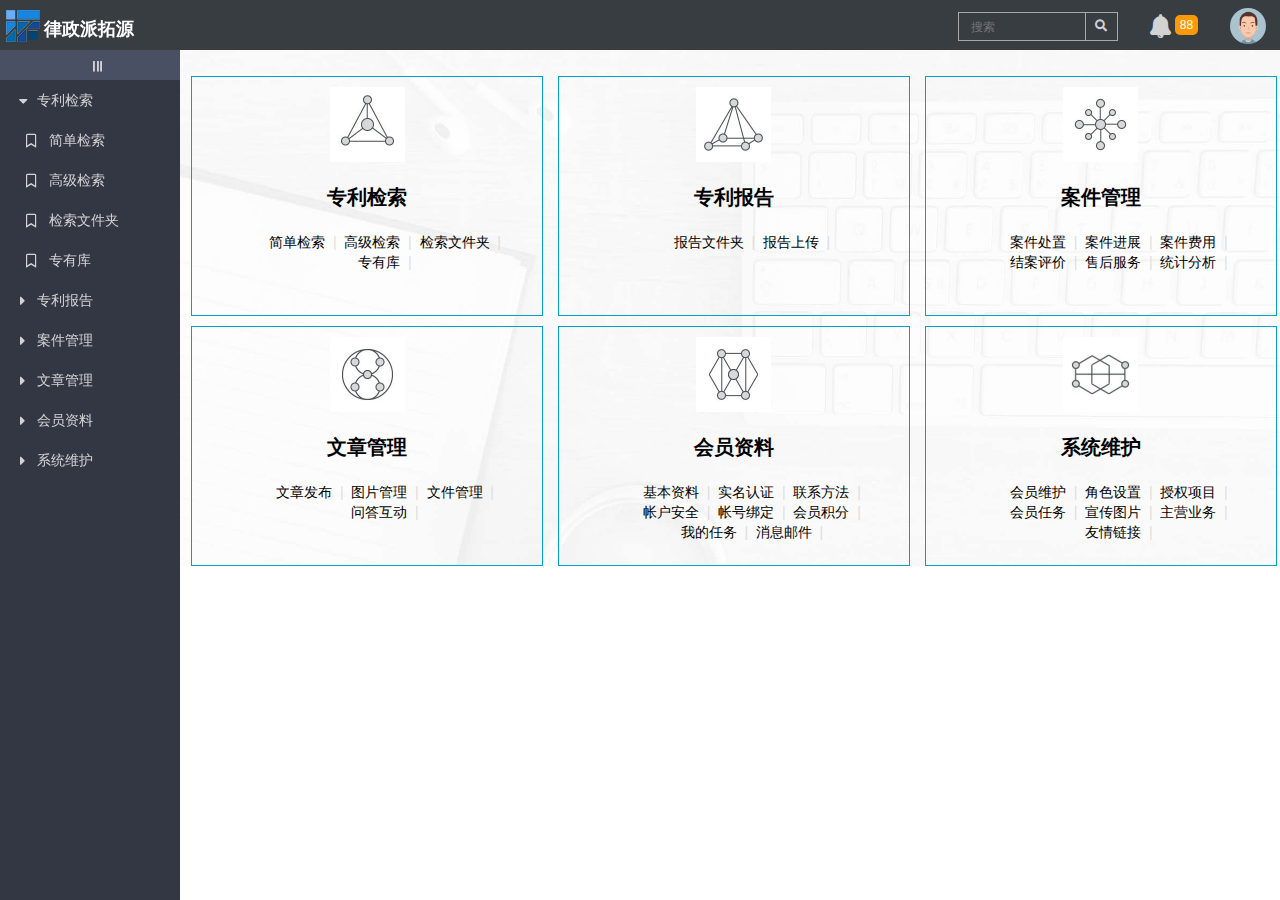
==== commit b83f09e4: "2018-03-20-5" ====
--- a/console.html
+++ b/console.html
@@ -73,10 +73,6 @@
                     <i class="far fa-star" style="color:black; font-size:32px; position:absolute; left:0px; top:5px; "></i> 
                     -->
                 </a>
-            </div>
-
-            <div class="area">
-                <a href="console.html">首页</a>
             </div>
 
             <!--
@@ -147,6 +143,7 @@
                 </div>
             </div>
 
+            <!--
             <div class="area hide-menu">
                 <a href="#">快捷菜单</a>
                 <ul style="height:160px">
@@ -200,6 +197,7 @@
                     </li>
                 </ul>
             </div>
+            -->
 
             <div class="area hide-menu">
                 <img class="user" src="./res/default_handsome.jpg" />
@@ -216,30 +214,30 @@
 
                         <a href="#">
                             <i class="fas fa-address-card"></i>
-                            <span>基本资料</span>
-                        </a>
-
-                        <a href="#">
-                            <i class="fas fa-address-card"></i>
-                            <span>基本资料</span>
-                        </a>
-
-                        <a href="#">
-                            <i class="fas fa-address-card"></i>
-                            <span>基本资料</span>
-                        </a>
-                        <a href="#">
-                            <i class="fas fa-address-card"></i>
-                            <span>基本资料</span>
-                        </a>
-                        <a href="#">
-                            <i class="fas fa-address-card"></i>
-                            <span>基本资料</span>
+                            <span>实名认证</span>
+                        </a>
+
+                        <a href="#">
+                            <i class="fas fa-address-card"></i>
+                            <span>账户安全</span>
+                        </a>
+
+                        <a href="#">
+                            <i class="fas fa-address-card"></i>
+                            <span>账户绑定</span>
+                        </a>
+                        <a href="#">
+                            <i class="fas fa-address-card"></i>
+                            <span>会员积分</span>
+                        </a>
+                        <a href="#">
+                            <i class="fas fa-address-card"></i>
+                            <span>我的任务</span>
                         </a>
 
                     </div>
                     <div class="bottom">
-                        <a href="index.html">退出管理控制台</a>
+                        <a href="index.html">退出系统</a>
                     </div>
 
                 </div>
--- a/console.css
+++ b/console.css
@@ -127,6 +127,7 @@
 
 .topbar .area .notice-panel {
     position: absolute;
+    background-color: white;
     display: block;
     top: 100%;
     left: 50%;
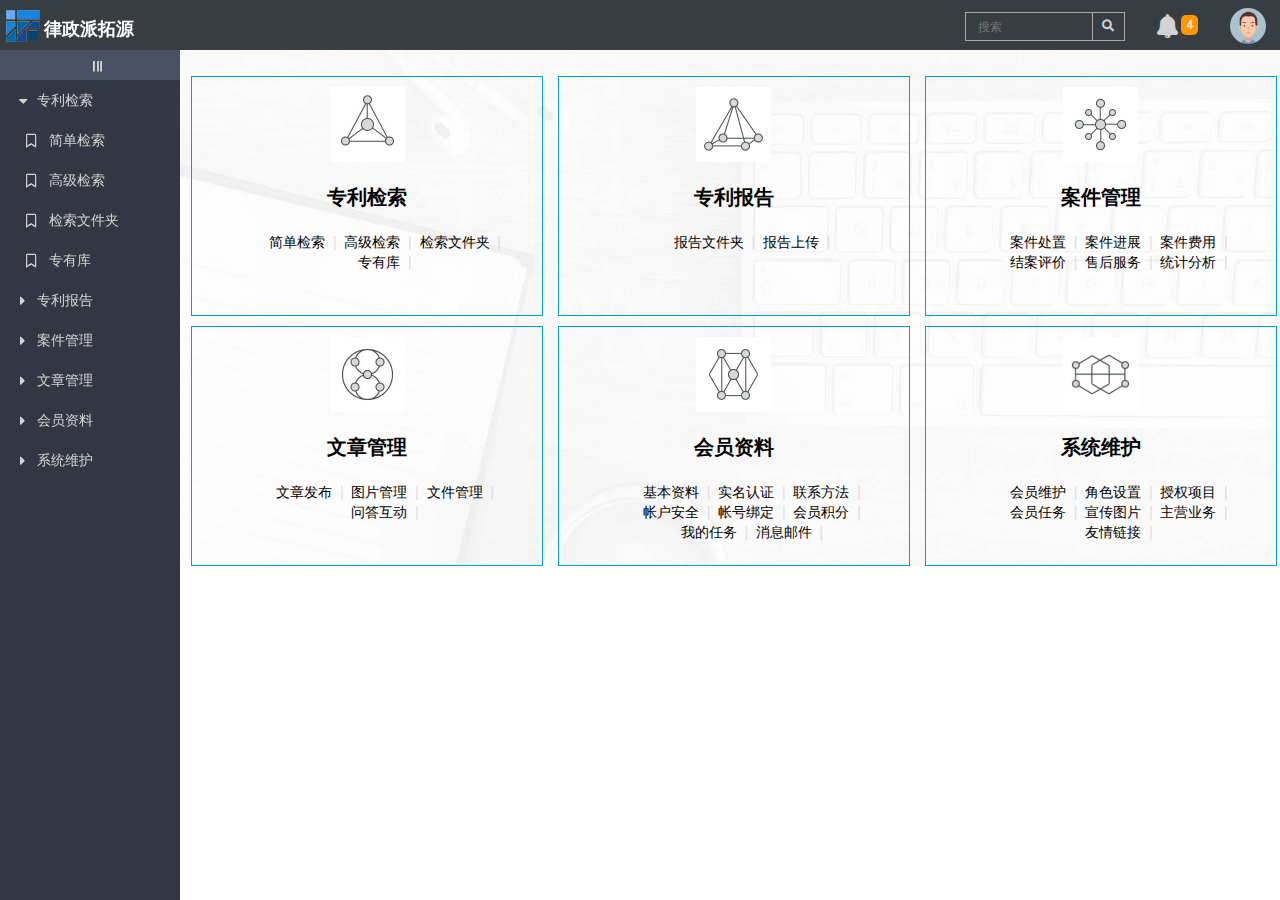
==== commit 3e38ccff: "2018-03-20-7" ====
--- a/console.html
+++ b/console.html
@@ -17,7 +17,7 @@
     <link rel="stylesheet" type="text/css" href="site.css" />
     <link rel="stylesheet" type="text/css" href="console.css" />
 
-    <title>Simple UI - Console</title>
+    <title>专利库</title>
 
     <script>
         $(function () {
@@ -98,7 +98,7 @@
             <div class="area notice hide-menu">
                 <a href="#">
                     <i class="fas fa-bell"></i>
-                    <span class="notice-num">88</span>
+                    <span class="notice-num">4</span>
                 </a>
 
                 <div class="notice-panel">
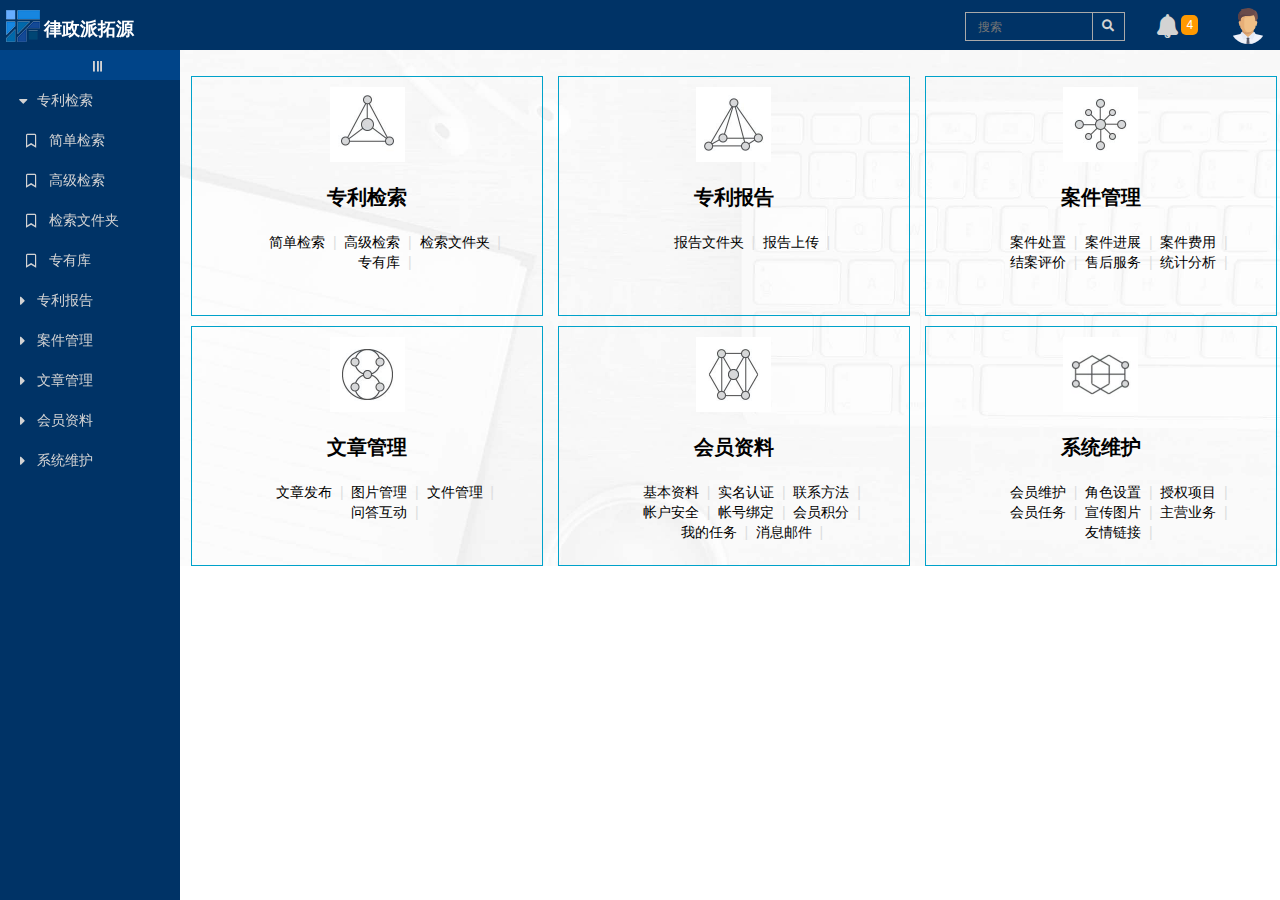
==== commit 7c2b6073: "2018-03-22" ====
--- a/console.html
+++ b/console.html
@@ -62,7 +62,7 @@
 </head>
 
 <body>
-    <div class="topbar">
+    <div class="topbar bgnormal">
         <div class="left">
             <div class="area logo">
                 <a href="index.html">
@@ -87,7 +87,7 @@
         </div>
 
         <div class="right">
-            <div class="area">
+            <div class="area bghover">
                 <div class="search" id="topbarSearch">
                     <input type="text" placeholder="搜索" onfocus="$(topbarSearch).addClass('active')" onblur="$(topbarSearch).removeClass('active')"
                     />
@@ -95,7 +95,7 @@
                 </div>
             </div>
 
-            <div class="area notice hide-menu">
+            <div class="area bghover notice hide-menu">
                 <a href="#">
                     <i class="fas fa-bell"></i>
                     <span class="notice-num">4</span>
@@ -199,11 +199,11 @@
             </div>
             -->
 
-            <div class="area hide-menu">
-                <img class="user" src="./res/default_handsome.jpg" />
+            <div class="area bghover hide-menu">
+                <img class="user" src="./res/user.svg" />
                 <div class="user-panel">
                     <div class="top">
-                        <img class="user" src="./res/default_handsome.jpg" />
+                        <img class="user" src="./res/user.svg" />
                         <p>puyd@163.com</p>
                     </div>
                     <div class="body">
@@ -246,8 +246,8 @@
 
 
     </div>
-    <div class="sidebar">
-        <div class="fold">
+    <div class="sidebar bgnormal">
+        <div class="fold bglight">
             <i class="fas fa-bars fa-rotate-90"></i>
         </div>
 
--- a/console.css
+++ b/console.css
@@ -1,7 +1,26 @@
+.bgnormal{
+    background-color: #003366;
+}
+
+.bgdark{
+    background-color: #001133;
+}
+
+.bghover{
+    background-color: #003366;
+}
+
+.bghover:hover{
+    background-color: #001133;
+}
+
+.bglight{
+    background-color: #004488;
+}
+
 .topbar {
     position: fixed;
     top: 0px;
-    background-color: #373d41;
     height: 50px;
     width: 100%;
 }
@@ -27,10 +46,6 @@
     cursor: pointer;
     color: lightgrey;
     position: relative;
-}
-
-.topbar .area:hover {
-    background: #2a2f32;
 }
 
 .topbar .area a {
@@ -130,8 +145,7 @@
     background-color: white;
     display: block;
     top: 100%;
-    left: 50%;
-    transform: translateX(-50%);
+    right: 0px;
     width: 300px;
     border: 1px solid lightgray;
     transition: height 0.2s ease;
@@ -139,8 +153,8 @@
 
 .topbar .area .notice-panel .arrow {
     position: absolute;
-    left: 50%;
-    transform: translateX(-50%);
+    right: 0px;
+    transform: translateX(-200%);
     border-left: 6px solid transparent;
     border-right: 6px solid transparent;
     border-bottom: 6px solid #eaedf1;
@@ -334,7 +348,6 @@
 
 .topbar .search:hover, .topbar .search.active {
     border-color: aqua;
-    background: black;
     width: 280px;
 }
 
@@ -372,7 +385,6 @@
     top: 50px;
     bottom: 0;
     left: 0;
-    background-color: #333744;
     z-index: 109;
     overflow: auto;
 }
@@ -380,7 +392,6 @@
 .sidebar .fold {
     height: 30px;
     width: 100%;
-    background: #4a5064;
     color: lightgray;
     text-align: center;
     line-height: 30px!important;
